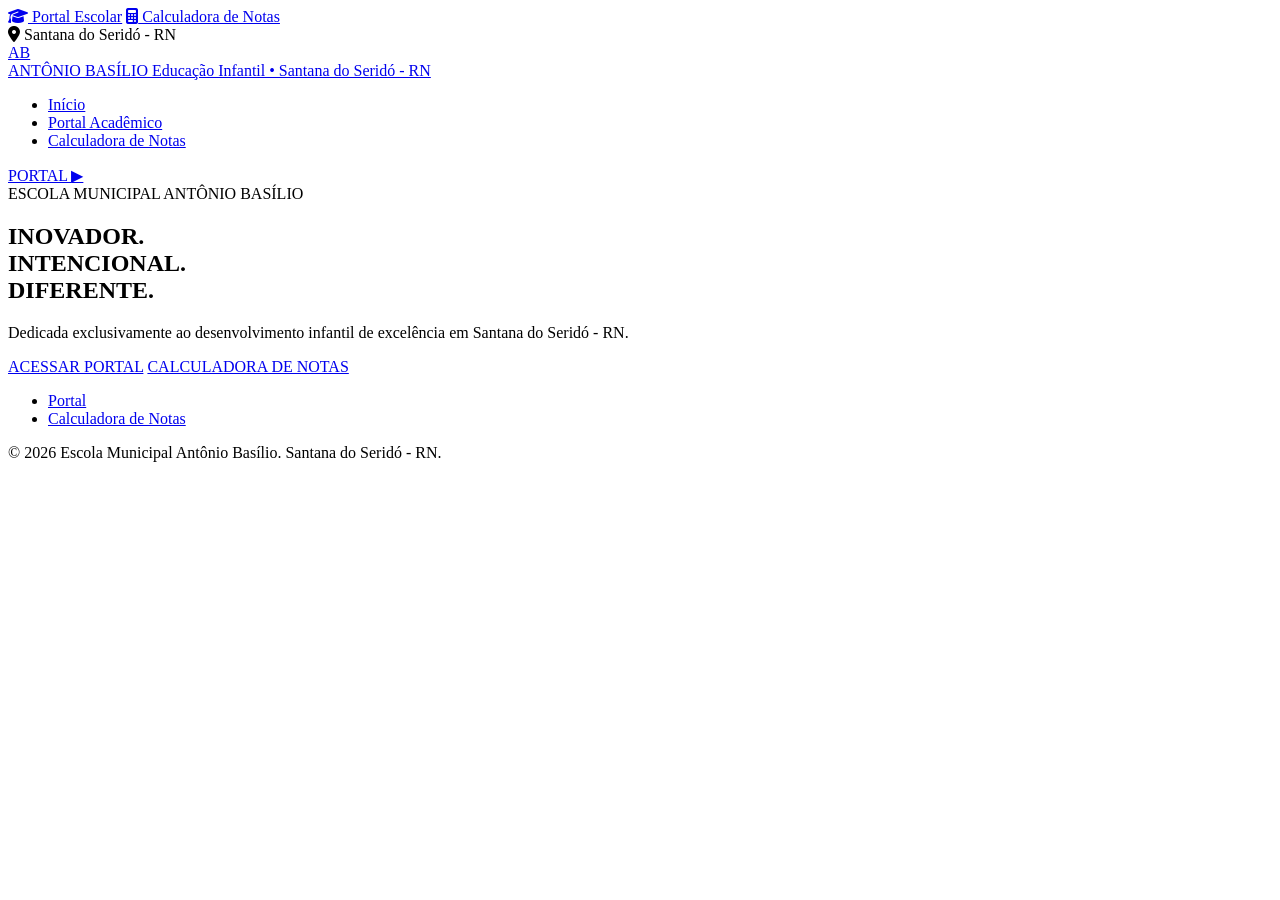
==== index.html @ 92cb7bd6 "Add files via upload" ====
<!DOCTYPE html>
<html lang="pt-BR">
<head>
  <meta charset="UTF-8">
  <meta name="viewport" content="width=device-width, initial-scale=1.0">
  <title>Escola Municipal Antônio Basílio - Santana do Seridó / RN</title>
  <link rel="stylesheet" href="https://cdnjs.cloudflare.com/ajax/libs/font-awesome/6.4.0/css/all.min.css">
  <link rel="stylesheet" href="css/style.css">
</head>
<body>
  <div class="top-bar">
    <div class="top-bar-container">
      <div class="top-links">
        <a href="portal.html"><i class="fa-solid fa-graduation-cap"></i> Portal Escolar</a>
        <a href="calc.html"><i class="fa-solid fa-calculator"></i> Calculadora de Notas</a>
      </div>
      <div><span><i class="fa-solid fa-location-dot"></i> Santana do Seridó - RN</span></div>
    </div>
  </div>

  <header class="main-nav">
    <div class="nav-container">
      <a href="index.html" class="brand-logo">
        <div class="logo-icon">AB</div>
        <div class="logo-text">
          <span class="school-name">ANTÔNIO BASÍLIO</span>
          <span class="school-sub">Educação Infantil • Santana do Seridó - RN</span>
        </div>
      </a>
      <nav>
        <ul class="nav-menu">
          <li class="nav-item"><a href="index.html" class="active">Início</a></li>
          <li class="nav-item"><a href="portal.html">Portal Acadêmico</a></li>
          <li class="nav-item"><a href="calc.html">Calculadora de Notas</a></li>
        </ul>
      </nav>
      <div><a href="portal.html" class="btn-dwu-apply">PORTAL <span>▶</span></a></div>
    </div>
  </header>

  <section class="hero-section">
    <div class="hero-content">
      <span class="hero-badge">ESCOLA MUNICIPAL ANTÔNIO BASÍLIO</span>
      <h1 class="hero-title">INOVADOR.<br>INTENCIONAL.<br>DIFERENTE.</h1>
      <p class="hero-sub">Dedicada exclusivamente ao desenvolvimento infantil de excelência em Santana do Seridó - RN.</p>
      <div class="hero-cta-group">
        <a href="portal.html" class="btn-hero btn-hero-outline">ACESSAR PORTAL</a>
        <a href="calc.html" class="btn-hero btn-hero-fill">CALCULADORA DE NOTAS</a>
      </div>
    </div>
  </section>

  <footer class="main-footer">
    <ul class="footer-links">
      <li><a href="portal.html">Portal</a></li>
      <li><a href="calc.html">Calculadora de Notas</a></li>
    </ul>
    <p>&copy; 2026 Escola Municipal Antônio Basílio. Santana do Seridó - RN.</p>
  </footer>
</body>
</html>
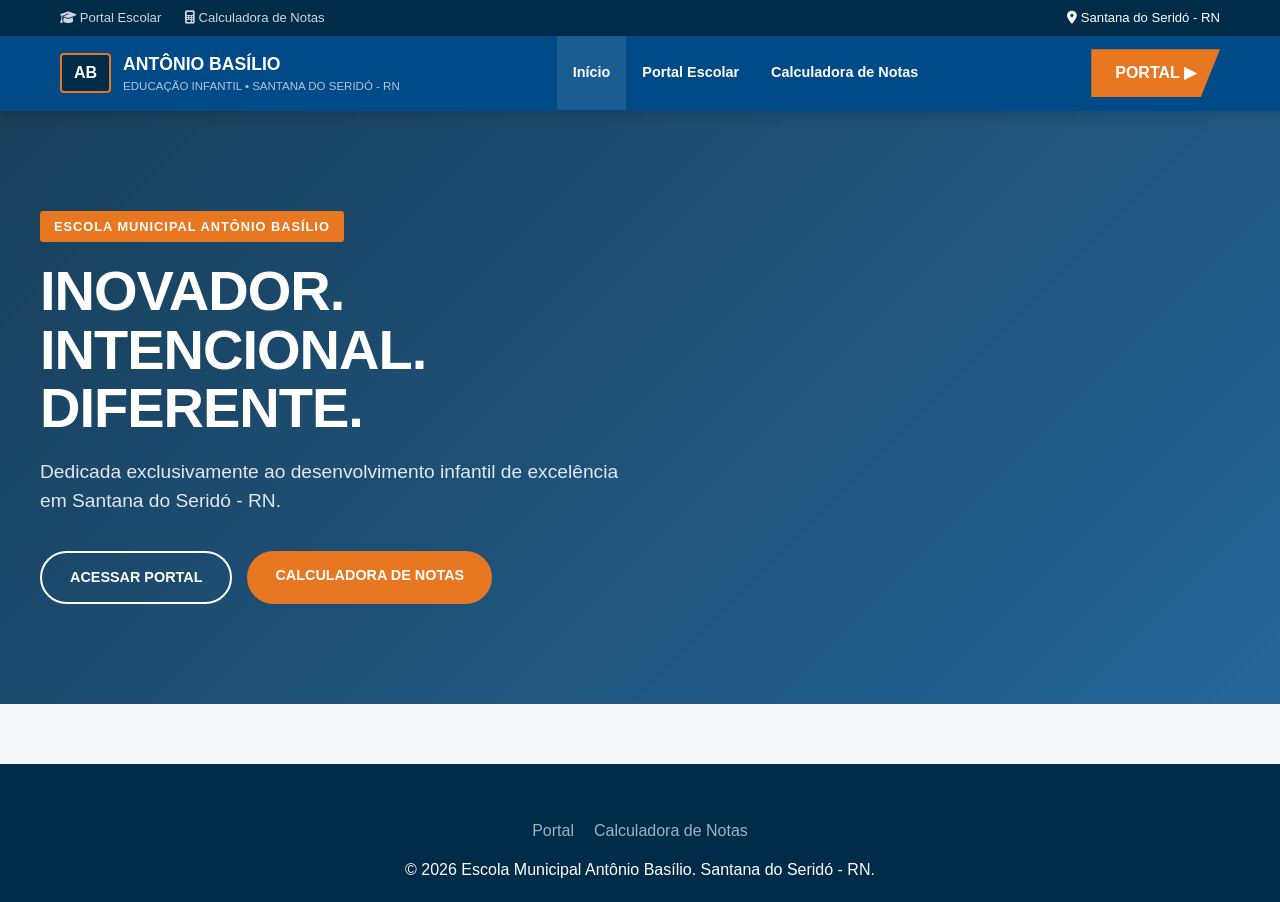
==== commit e71e2827: "ajustes" ====
--- a/index.html
+++ b/index.html
@@ -30,7 +30,7 @@
       <nav>
         <ul class="nav-menu">
           <li class="nav-item"><a href="index.html" class="active">Início</a></li>
-          <li class="nav-item"><a href="portal.html">Portal Acadêmico</a></li>
+          <li class="nav-item"><a href="portal.html">Portal Escolar</a></li>
           <li class="nav-item"><a href="calc.html">Calculadora de Notas</a></li>
         </ul>
       </nav>
--- a/css/style.css
+++ b/css/style.css
@@ -0,0 +1,520 @@
+/* ==========================================================================
+   1. VARIÁVEIS E CONFIGURAÇÕES GLOBAIS
+   ========================================================================== */
+:root {
+  --dwu-navy: #002B49;
+  --dwu-blue: #004B87;
+  --dwu-orange: #E87722;
+  --dwu-orange-hover: #D06615;
+  --dwu-bg-gray: #F4F6F8;
+  --dwu-card-border: #E2E8F0;
+  --dwu-text-dark: #2D3748;
+  --dwu-text-light: #718096;
+}
+
+* {
+  box-sizing: border-box;
+  margin: 0;
+  padding: 0;
+}
+
+body {
+  font-family: 'Open Sans', -apple-system, BlinkMacSystemFont, "Segoe UI", Roboto, sans-serif;
+  background-color: var(--dwu-bg-gray);
+  color: var(--dwu-text-dark);
+  line-height: 1.5;
+}
+
+/* ==========================================================================
+   2. BARRA DE UTILITÁRIOS SUPERIOR
+   ========================================================================== */
+.top-bar {
+  background-color: var(--dwu-navy);
+  color: #FFFFFF;
+  font-size: 0.82rem;
+  padding: 8px 0;
+}
+
+.top-bar-container {
+  max-width: 1200px;
+  margin: 0 auto;
+  padding: 0 20px;
+  display: flex;
+  justify-content: space-between;
+  align-items: center;
+}
+
+.top-links a {
+  color: #D1D5DB;
+  text-decoration: none;
+  margin-right: 20px;
+  transition: color 0.2s;
+}
+
+.top-links a:hover {
+  color: var(--dwu-orange);
+}
+
+/* ==========================================================================
+   3. CABEÇALHO E NAVEGAÇÃO PRINCIPAL (DWU)
+   ========================================================================== */
+.main-nav {
+  background-color: var(--dwu-blue);
+  box-shadow: 0 4px 12px rgba(0, 0, 0, 0.15);
+  position: sticky;
+  top: 0;
+  z-index: 1000;
+}
+
+.nav-container {
+  max-width: 1200px;
+  margin: 0 auto;
+  padding: 0 20px;
+  display: flex;
+  justify-content: space-between;
+  align-items: center;
+  height: 75px;
+}
+
+.brand-logo {
+  display: flex;
+  align-items: center;
+  text-decoration: none;
+  color: #FFF;
+}
+
+.logo-icon {
+  background-color: var(--dwu-navy);
+  border: 2px solid var(--dwu-orange);
+  color: #FFF;
+  font-weight: 900;
+  padding: 6px 12px;
+  border-radius: 4px;
+  margin-right: 12px;
+}
+
+.logo-text {
+  display: flex;
+  flex-direction: column;
+}
+
+.school-name {
+  font-family: 'Montserrat', sans-serif;
+  font-weight: 800;
+  font-size: 1.1rem;
+}
+
+.school-sub {
+  font-size: 0.72rem;
+  color: #B0C4DE;
+  text-transform: uppercase;
+}
+
+.nav-menu {
+  display: flex;
+  list-style: none;
+}
+
+.nav-item a {
+  color: #FFF;
+  text-decoration: none;
+  font-weight: 600;
+  font-size: 0.9rem;
+  padding: 26px 16px;
+  display: block;
+  transition: background 0.2s;
+}
+
+.nav-item a:hover,
+.nav-item a.active {
+  background-color: rgba(255, 255, 255, 0.1);
+}
+
+.btn-dwu-apply {
+  background-color: var(--dwu-orange);
+  color: #FFF !important;
+  text-decoration: none;
+  font-weight: 800;
+  padding: 12px 24px;
+  text-transform: uppercase;
+  clip-path: polygon(0 0, 100% 0, 85% 100%, 0% 100%);
+  transition: background 0.2s;
+  display: inline-block;
+}
+
+.btn-dwu-apply:hover {
+  background-color: var(--dwu-orange-hover);
+}
+
+/* ==========================================================================
+   4. HERO BANNER (PÁGINA INICIAL)
+   ========================================================================== */
+.hero-section {
+  background: linear-gradient(135deg, rgba(0,43,73,0.9), rgba(0,75,135,0.85)), 
+              url('https://images.unsplash.com/photo-1580582932707-520aed937b7b?auto=format&fit=crop&w=1600&q=80') center/cover no-repeat;
+  color: #FFF;
+  padding: 100px 20px;
+}
+
+.hero-content {
+  max-width: 1200px;
+  margin: 0 auto;
+}
+
+.hero-badge {
+  background-color: var(--dwu-orange);
+  font-size: 0.8rem;
+  font-weight: 700;
+  padding: 6px 14px;
+  border-radius: 3px;
+  letter-spacing: 1px;
+  text-transform: uppercase;
+  display: inline-block;
+}
+
+.hero-title {
+  font-family: 'Montserrat', sans-serif;
+  font-size: 3.5rem;
+  font-weight: 900;
+  line-height: 1.05;
+  margin: 20px 0;
+  letter-spacing: -1px;
+}
+
+.hero-sub {
+  font-size: 1.2rem;
+  max-width: 600px;
+  margin-bottom: 35px;
+  color: #E2E8F0;
+}
+
+.hero-cta-group {
+  display: flex;
+  gap: 15px;
+  flex-wrap: wrap;
+}
+
+.btn-hero {
+  padding: 14px 28px;
+  font-weight: 700;
+  text-decoration: none;
+  border-radius: 30px;
+  font-size: 0.9rem;
+  transition: all 0.2s;
+  display: inline-block;
+}
+
+.btn-hero-outline {
+  border: 2px solid #FFF;
+  color: #FFF;
+}
+
+.btn-hero-outline:hover {
+  background-color: #FFF;
+  color: var(--dwu-navy);
+}
+
+.btn-hero-fill {
+  background-color: var(--dwu-orange);
+  color: #FFF;
+}
+
+.btn-hero-fill:hover {
+  background-color: var(--dwu-orange-hover);
+}
+
+/* ==========================================================================
+   5. ESTRUTURA DE CONTEÚDO E SEÇÕES
+   ========================================================================== */
+.main-content-wrapper {
+  max-width: 1200px;
+  margin: 40px auto;
+  padding: 0 20px;
+}
+
+.section-container {
+  background: #FFF;
+  border-radius: 8px;
+  box-shadow: 0 4px 15px rgba(0, 0, 0, 0.05);
+  padding: 30px;
+  border-top: 4px solid var(--dwu-blue);
+}
+
+.section-header {
+  margin-bottom: 25px;
+}
+
+.section-header h2 {
+  color: var(--dwu-navy);
+  font-size: 1.8rem;
+  font-weight: 800;
+  font-family: 'Montserrat', sans-serif;
+}
+
+.section-header p {
+  color: #666;
+  font-size: 0.95rem;
+}
+
+/* ==========================================================================
+   6. TELA DE LOGIN E FORMULÁRIOS
+   ========================================================================== */
+.login-box-wrapper {
+  max-width: 450px;
+  margin: 0 auto;
+  background: #F8FAFC;
+  border: 1px solid var(--dwu-card-border);
+  padding: 30px;
+  border-radius: 8px;
+}
+
+.role-tabs {
+  display: flex;
+  margin-bottom: 20px;
+  border-bottom: 2px solid #E2E8F0;
+}
+
+.role-tab-btn {
+  flex: 1;
+  background: none;
+  border: none;
+  padding: 12px;
+  font-weight: 700;
+  color: #666;
+  cursor: pointer;
+}
+
+.role-tab-btn.active {
+  color: var(--dwu-navy);
+  border-bottom: 3px solid var(--dwu-orange);
+  background: #FFF;
+}
+
+.dwu-form {
+  display: flex;
+  flex-direction: column;
+  gap: 15px;
+}
+
+.form-group {
+  display: flex;
+  flex-direction: column;
+  gap: 6px;
+}
+
+.form-group label {
+  font-weight: 600;
+  font-size: 0.88rem;
+  color: var(--dwu-navy);
+}
+
+.form-group input,
+.form-group select,
+.form-group textarea {
+  padding: 10px;
+  border: 1px solid #CBD5E0;
+  border-radius: 4px;
+  font-size: 0.9rem;
+  font-family: inherit;
+}
+
+/* ==========================================================================
+   7. PORTAL ESCOLAR E ABAS (SUAP)
+   ========================================================================== */
+.portal-card {
+  border: 1px solid var(--dwu-card-border);
+  border-radius: 6px;
+  overflow: hidden;
+  margin-top: 20px;
+}
+
+.portal-tabs {
+  display: flex;
+  background-color: var(--dwu-navy);
+  overflow-x: auto;
+}
+
+.portal-tab-btn {
+  background: none;
+  border: none;
+  color: #A0B2C6;
+  padding: 14px 20px;
+  font-weight: 600;
+  cursor: pointer;
+  white-space: nowrap;
+}
+
+.portal-tab-btn.active,
+.portal-tab-btn:hover {
+  color: #FFF;
+  border-bottom: 3px solid var(--dwu-orange);
+  background-color: rgba(255, 255, 255, 0.05);
+}
+
+.portal-tab-content {
+  display: none;
+  padding: 25px;
+}
+
+.portal-tab-content.active {
+  display: block;
+}
+
+/* ==========================================================================
+   8. TABELAS E BADGES DE STATUS
+   ========================================================================== */
+.table-responsive {
+  overflow-x: auto;
+}
+
+.dwu-table {
+  width: 100%;
+  border-collapse: collapse;
+  margin-top: 10px;
+  font-size: 0.9rem;
+}
+
+.dwu-table th {
+  background-color: var(--dwu-navy);
+  color: #FFF;
+  padding: 12px 15px;
+  text-align: left;
+}
+
+.dwu-table td {
+  padding: 12px 15px;
+  border-bottom: 1px solid #E2E8F0;
+}
+
+.dwu-table tbody tr:nth-child(even) {
+  background-color: #F8FAFC;
+}
+
+.dwu-input-table {
+  width: 65px;
+  padding: 6px;
+  border: 1px solid #CBD5E0;
+  border-radius: 4px;
+  text-align: center;
+}
+
+.badge-status {
+  padding: 4px 10px;
+  border-radius: 12px;
+  font-size: 0.78rem;
+  font-weight: 700;
+  text-transform: uppercase;
+}
+
+.badge-approved { background-color: #DEF7EC; color: #03543F; }
+.badge-rec { background-color: #FEF08A; color: #713F12; }
+.badge-danger { background-color: #FDE8E8; color: #9B1C1C; }
+
+.btn-small {
+  padding: 6px 12px;
+  background: var(--dwu-navy);
+  color: #FFF;
+  border: none;
+  border-radius: 4px;
+  cursor: pointer;
+}
+
+/* ==========================================================================
+   9. CALCULADORA IF CALC
+   ========================================================================== */
+.calc-wrapper {
+  display: grid;
+  grid-template-columns: 1fr 1fr;
+  gap: 25px;
+}
+
+@media(max-width: 768px) {
+  .calc-wrapper { grid-template-columns: 1fr; }
+}
+
+.calc-box {
+  background-color: #F8FAFC;
+  border: 1px solid var(--dwu-card-border);
+  padding: 25px;
+  border-radius: 6px;
+}
+
+.calc-grid {
+  display: grid;
+  grid-template-columns: 1fr 1fr;
+  gap: 15px;
+}
+
+.result-card {
+  background-color: var(--dwu-navy);
+  color: #FFF;
+  display: flex;
+  flex-direction: column;
+  justify-content: space-between;
+}
+
+.result-display {
+  display: flex;
+  justify-content: space-around;
+  background-color: rgba(255, 255, 255, 0.08);
+  padding: 15px;
+  border-radius: 6px;
+  margin: 15px 0;
+  text-align: center;
+}
+
+.result-score {
+  font-size: 2rem;
+  font-weight: 900;
+  color: var(--dwu-orange);
+}
+
+.result-status {
+  padding: 12px;
+  border-radius: 6px;
+  text-align: center;
+  font-weight: 800;
+  text-transform: uppercase;
+  margin-bottom: 15px;
+}
+
+.status-ok { background-color: #22C55E; color: #FFF; }
+.status-rec { background-color: #EAB308; color: #000; }
+.status-alert { background-color: #EF4444; color: #FFF; }
+
+.result-details {
+  font-size: 0.9rem;
+  line-height: 1.5;
+  color: #CBD5E0;
+  background-color: rgba(0, 0, 0, 0.2);
+  padding: 15px;
+  border-radius: 6px;
+}
+
+/* ==========================================================================
+   10. RODAPÉ (FOOTER)
+   ========================================================================== */
+.main-footer {
+  background-color: var(--dwu-navy);
+  color: #FFF;
+  padding: 40px 20px 20px;
+  margin-top: 60px;
+  text-align: center;
+}
+
+.footer-links {
+  list-style: none;
+  display: flex;
+  justify-content: center;
+  gap: 20px;
+  margin: 15px 0;
+}
+
+.footer-links a {
+  color: #A0B2C6;
+  text-decoration: none;
+}
+
+.footer-links a:hover {
+  color: #FFF;
+}
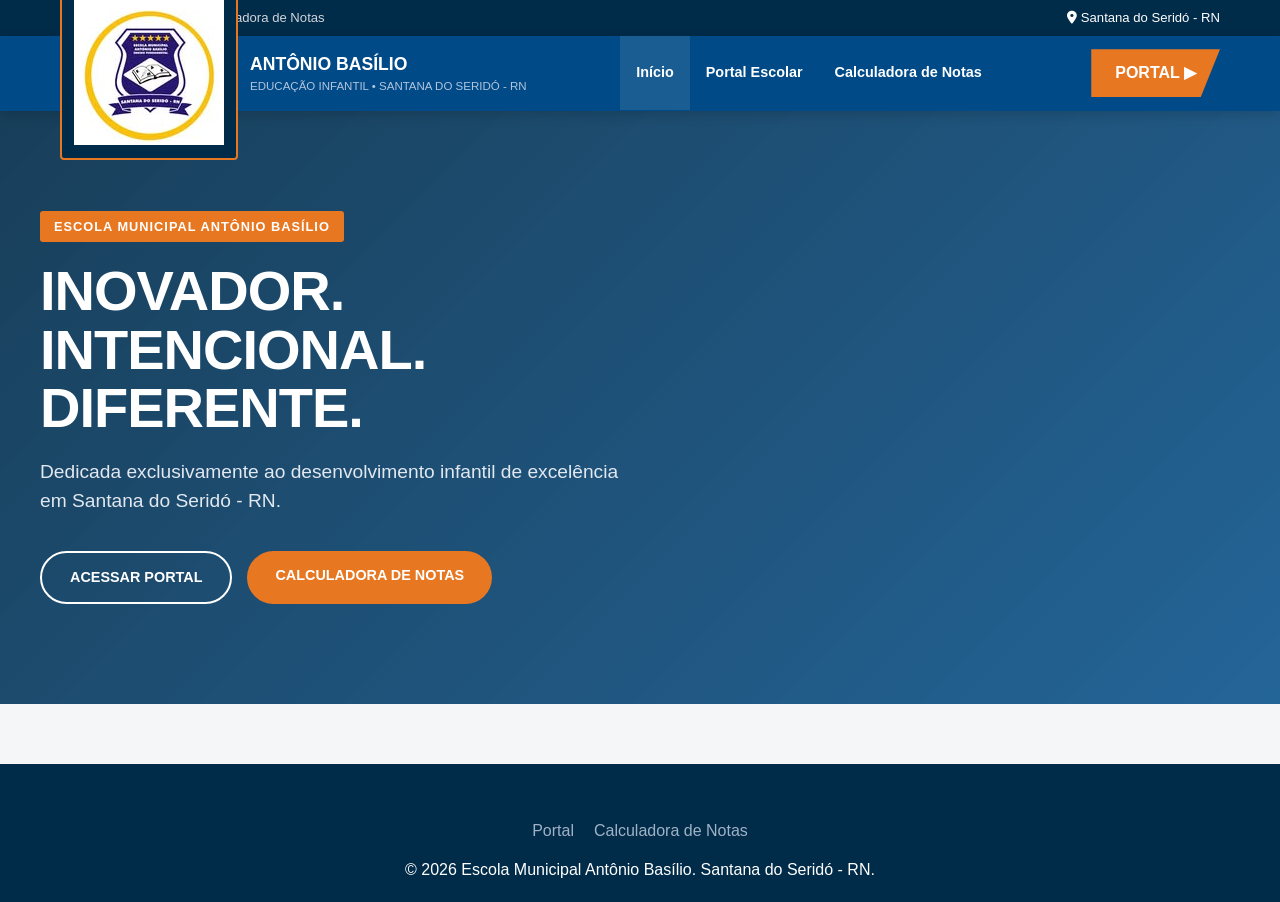
==== commit ada8d986: "ajustes" ====
--- a/index.html
+++ b/index.html
@@ -21,7 +21,9 @@
   <header class="main-nav">
     <div class="nav-container">
       <a href="index.html" class="brand-logo">
-        <div class="logo-icon">AB</div>
+        <div class="logo-icon">
+          <img src="img/logoescola.jpg" alt="Logo da Escola">
+        </div>
         <div class="logo-text">
           <span class="school-name">ANTÔNIO BASÍLIO</span>
           <span class="school-sub">Educação Infantil • Santana do Seridó - RN</span>
